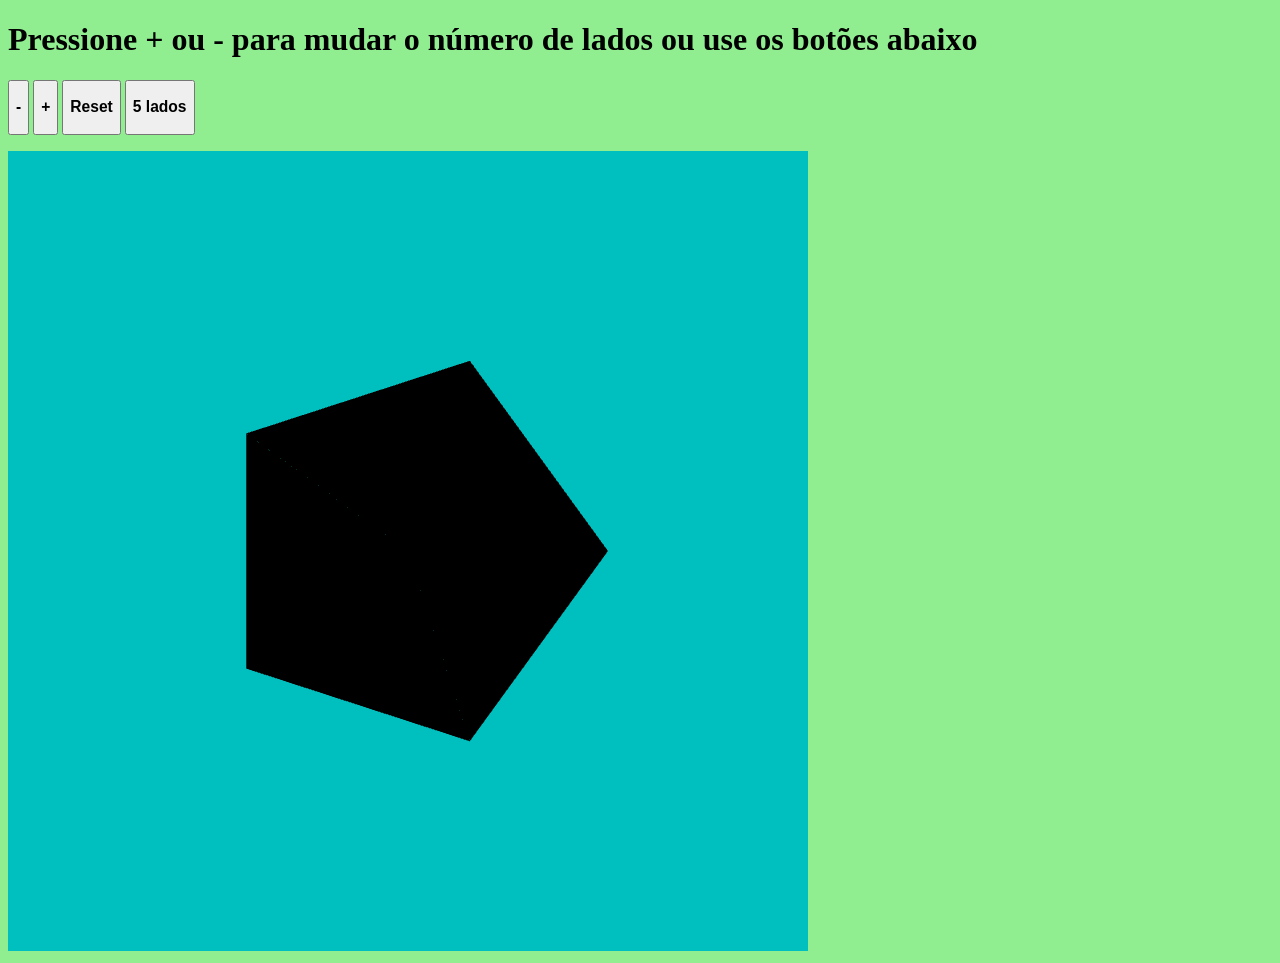
==== poligono-regular/index.html @ 80e376d6 "fork criado Atividade 1 e 3 feitas, falta apenas a 2" ====
<!DOCTYPE html>
<html lang="pt-BR">
    <head>
        <meta charset="UTF-8">
        <meta name="viewport" content="width=device-width, initial-scale=1.0">
        <title>Poligono Regular</title>
        
        <link rel="stylesheet" href="estilos.css">
    </head>
    <body>
        <h1>Pressione + ou - para mudar o número de lados ou use os botões abaixo</h1>
        <button id="menos" onclick="menosLados()"><h3>-</h3></button>
        <button id="mais" onclick="maisLados()"><h3>+</h3></button>
        <button id="reset" onclick="resetLados()"><h3>Reset</h3></button>
        <button><h3 id="nLados">lados</h3></button>
        <p></p>
        <canvas class="example-canvas" width="800" height="800" id="output"></canvas>
        <script src="main.js"></script>
        
    </body>
</html>
---- poligono-regular/estilos.css ----
body {
    background-color: lightgreen;
    background-repeat: no-repeat;
    background-position: top center;
    background-size: cover;
}
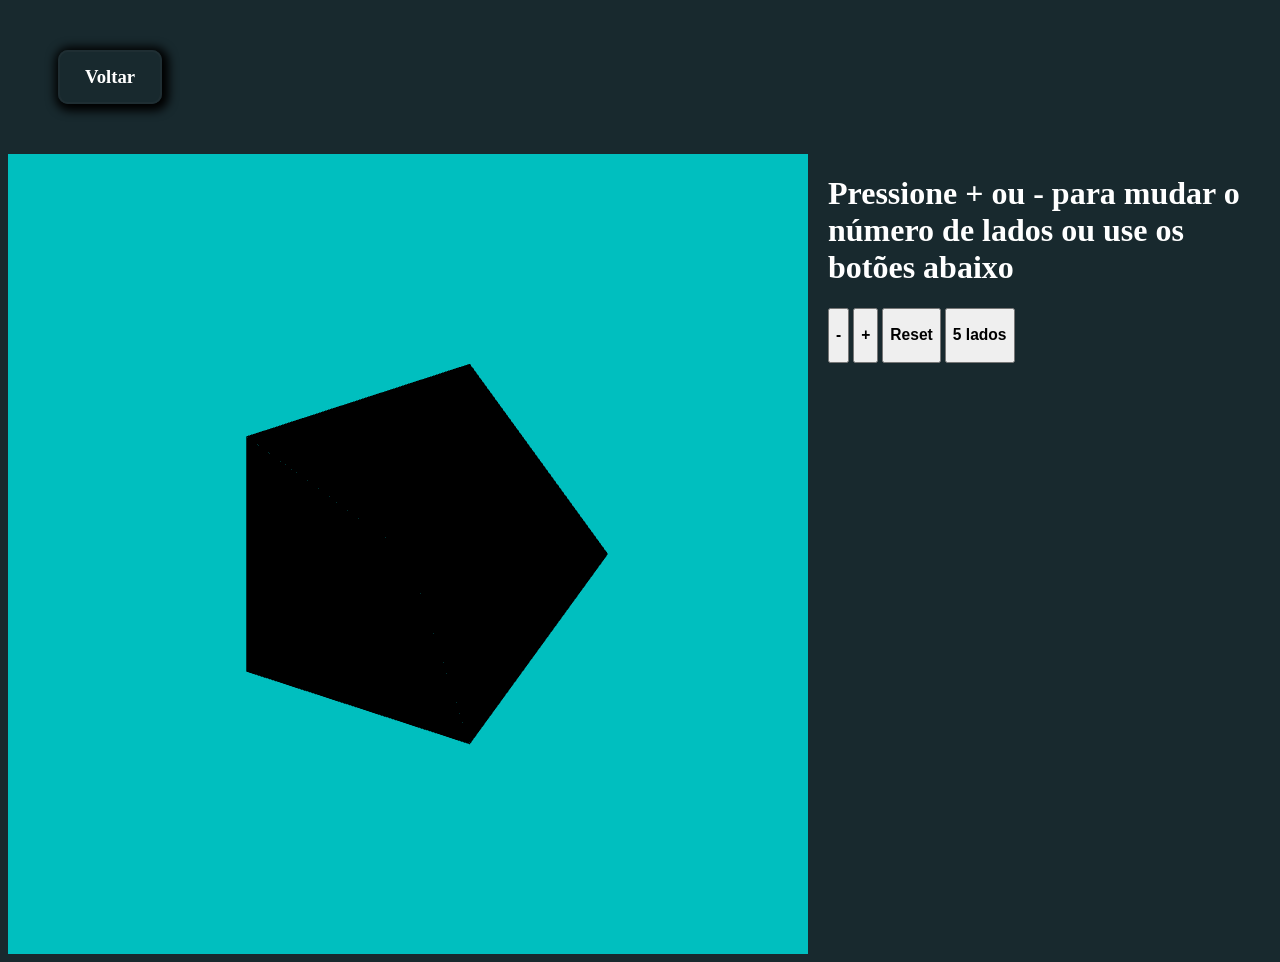
==== commit 2983cb7d: "1.0.1" ====
--- a/poligono-regular/index.html
+++ b/poligono-regular/index.html
@@ -5,17 +5,20 @@
         <meta name="viewport" content="width=device-width, initial-scale=1.0">
         <title>Poligono Regular</title>
         
-        <link rel="stylesheet" href="estilos.css">
+        <link rel="stylesheet" href="..\estilos.css">
     </head>
     <body>
-        <h1>Pressione + ou - para mudar o número de lados ou use os botões abaixo</h1>
-        <button id="menos" onclick="menosLados()"><h3>-</h3></button>
-        <button id="mais" onclick="maisLados()"><h3>+</h3></button>
-        <button id="reset" onclick="resetLados()"><h3>Reset</h3></button>
-        <button><h3 id="nLados">lados</h3></button>
-        <p></p>
-        <canvas class="example-canvas" width="800" height="800" id="output"></canvas>
+        <a href="../" class="voltar"><h3>Voltar</h3></a>
+        <div class="container">
+            <canvas class="example-canvas" width="800" height="800" id="output"></canvas>
+            <div>
+                <h1>Pressione + ou - para mudar o número de lados ou use os botões abaixo</h1>
+                <button id="menos" onclick="menosLados()"><h3>-</h3></button>
+                <button id="mais" onclick="maisLados()"><h3>+</h3></button>
+                <button id="reset" onclick="resetLados()"><h3>Reset</h3></button>
+                <button><h3 id="nLados">lados</h3></button>
+            </div>
+        </div>
         <script src="main.js"></script>
-        
     </body>
 </html>
